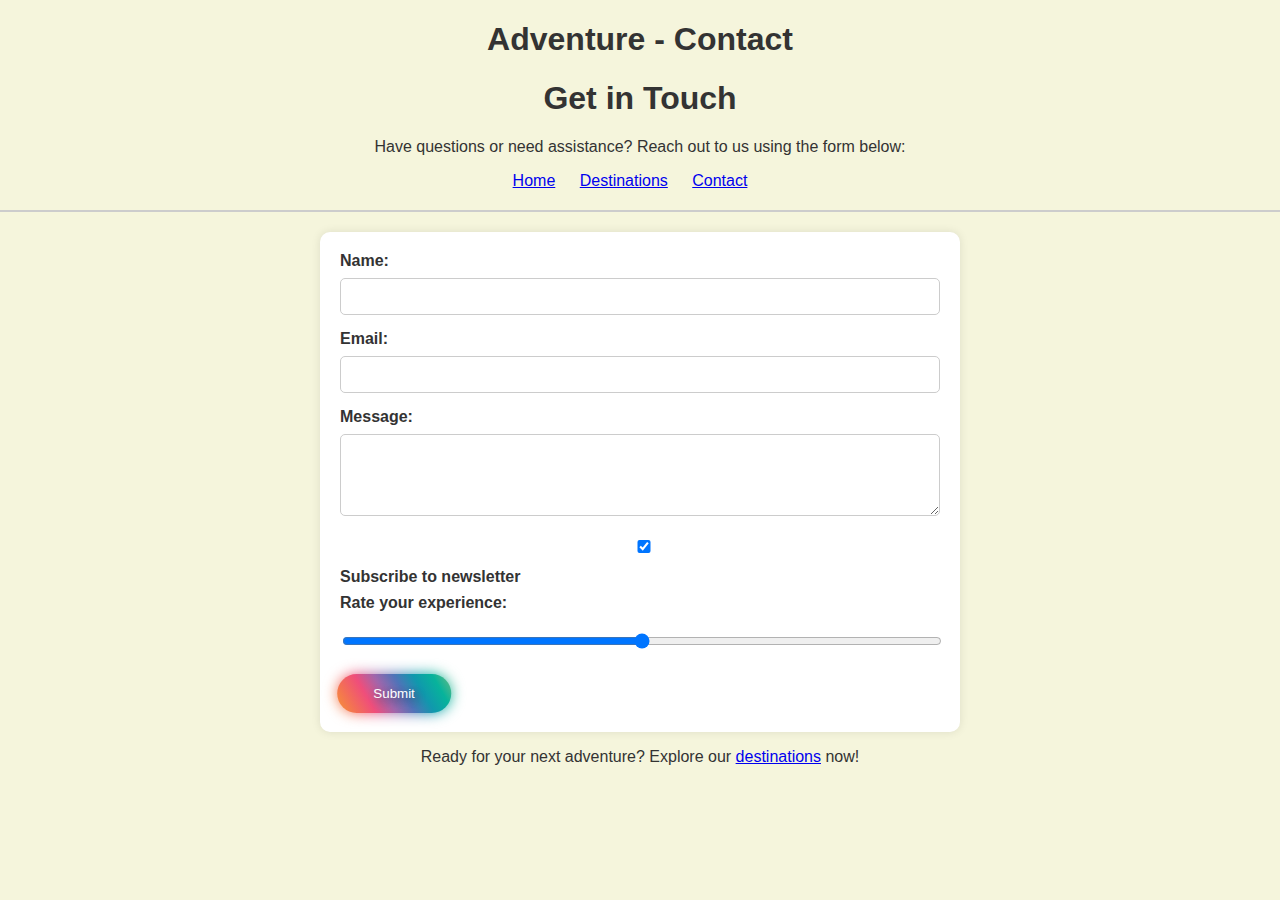
==== contact.html @ 841f15bd "first commit" ====
<!DOCTYPE html>
<html lang="en">
<head>
    <meta charset="UTF-8">
    <meta name="viewport" content="width=device-width, initial-scale=1.0">
    <h1>Adventure - Contact</h1> 
    <link rel="stylesheet" href="https://cdnjs.cloudflare.com/ajax/libs/animate.css/4.1.1/animate.min.css">
   <link rel="stylesheet" href="contact.css">
</head>
<body>

    <h1 class="animate__animated animate__fadeIn">Get in Touch</h1>

    <p class="animate__animated animate__fadeIn">Have questions or need assistance? Reach out to us using the form below:</p>

    <ul class="animate__animated animate__fadeIn">
        <li><a href="index.html">Home</a></li>
        <li><a href="destinations.html">Destinations</a></li>
        <li><a href="contact.html">Contact</a></li>
    </ul>

    <hr class="animate__animated animate__fadeIn">

    <form action="#" method="post" class="animate__animated animate__fadeIn">
        <label for="name">Name:</label>
        <input type="text" id="name" name="name" required>

        <label for="email">Email:</label>
        <input type="email" id="email" name="email" required>

        <label for="message">Message:</label>
        <textarea id="message" name="message" rows="4" required></textarea>

        <label for="subscribe">
            <input type="checkbox" id="subscribe" name="subscribe" checked>
            Subscribe to newsletter
        </label>

        <label for="rating">Rate your experience:</label>
        <input type="range" id="rating" name="rating" min="1" max="5" value="3">
        <a href="/"><button class="bn29">Submit</button></a>
    </form>

    <p class="animate__animated animate__fadeIn">Ready for your next adventure? Explore our <a href="destinations.html">destinations</a> now!</p>
    <audio src="assets/audio/Sounds-in-a-forest.mp3" autoplay loop></audio>

</body>
</html>
---- contact.css ----
body {
    font-family: 'Arial', sans-serif;
    background-color: #f5f5dc;
    color: #333;
    margin: 0;
    padding: 0;
}

h1, p {
    text-align: center;
    animation: fadeIn 1s;
    font-family: 'Roboto', sans-serif;

}

ul {
    list-style-type: none;
    padding: 0;
    text-align: center;
}

ul li {
    display: inline;
    margin-right: 20px;
}

hr {
    border: 1px solid #ccc;
    margin: 20px 0;
}

form {
    max-width: 600px;
    margin: auto;
    background-color: #fff;
    padding: 20px;
    border-radius: 10px;
    box-shadow: 0 0 10px rgba(0, 0, 0, 0.1);
    animation: fadeIn 1s;
}

label {
    display: block;
    margin-bottom: 8px;
    font-weight: bold;
}

input, textarea {
    width: 100%;
    padding: 10px;
    margin-bottom: 15px;
    border: 1px solid #ccc;
    border-radius: 5px;
    box-sizing: border-box;
}

input[type="checkbox"] {
    margin-top: 5px;
}

input[type="submit"] {
    background-color: #3498db;
    color: #fff;
    padding: 10px 15px;
    border: none;
    border-radius: 5px;
    cursor: pointer;
}

input[type="submit"]:hover {
    background-color: #207dbb;
}

@keyframes fadeIn {
    from {
        opacity: 0;
    }
    to {
        opacity: 1;
    }
}

.bn29 {
border: none;
padding: 0.8em 2.5em;
outline: none;
color: white;
font-style: 1.2em;
position: relative;
z-index: 1;
cursor: pointer;
background: none;
text-shadow: 3px 3px 10px rgba(0, 0, 0, 0.45);
}

.bn29:before,
.bn29:after {
position: absolute;
top: 50%;
left: 50%;
border-radius: 10em;
-webkit-transform: translateX(-50%) translateY(-50%);
transform: translateX(-50%) translateY(-50%);
width: 105%;
height: 105%;
content: "";
z-index: -2;
background-size: 400% 400%;
background: linear-gradient(
60deg,
#f79533,
#f37055,
#ef4e7b,
#a166ab,
#5073b8,
#1098ad,
#07b39b,
#6fba82
);
}

.bn29:before {
-webkit-filter: blur(7px);
filter: blur(7px);
-webkit-transition: all 0.25s ease;
transition: all 0.25s ease;
-webkit-animation: pulse 10s infinite ease;
animation: pulse 10s infinite ease;
}

.bn29:after {
-webkit-filter: blur(0.3px);
filter: blur(0.3px);
}

.bn29:hover:before {
width: 115%;
height: 115%;
}
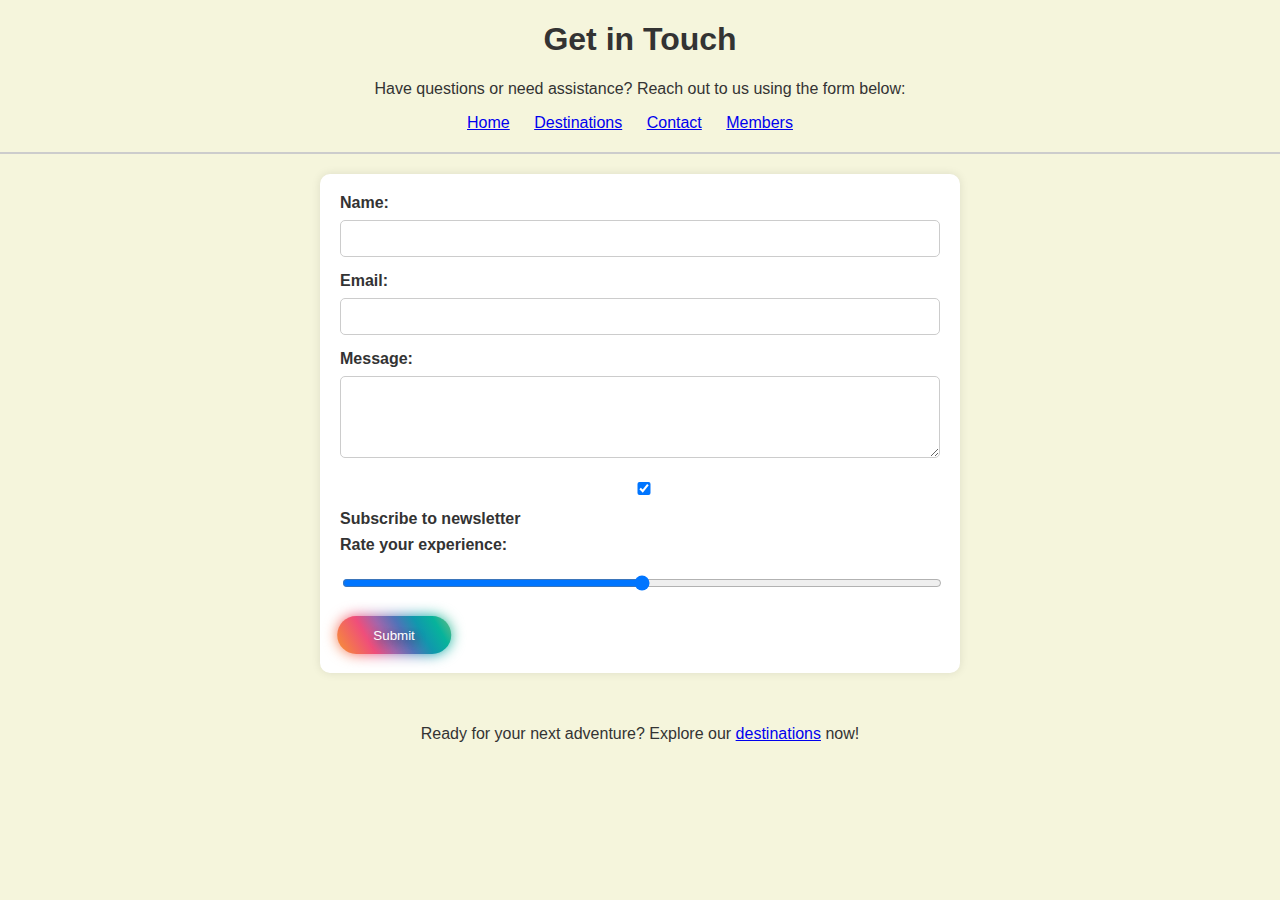
==== commit 27088805: "cards added" ====
--- a/contact.html
+++ b/contact.html
@@ -1,9 +1,13 @@
 <!DOCTYPE html>
 <html lang="en">
 <head>
+    <link
+    rel="icon"
+    type="image/png"
+    href="assets/images/icon.png"
+  />
     <meta charset="UTF-8">
     <meta name="viewport" content="width=device-width, initial-scale=1.0">
-    <h1>Adventure - Contact</h1> 
     <link rel="stylesheet" href="https://cdnjs.cloudflare.com/ajax/libs/animate.css/4.1.1/animate.min.css">
    <link rel="stylesheet" href="contact.css">
 </head>
@@ -17,6 +21,8 @@
         <li><a href="index.html">Home</a></li>
         <li><a href="destinations.html">Destinations</a></li>
         <li><a href="contact.html">Contact</a></li>
+        <li><a href="login.html">Members</a></li>
+
     </ul>
 
     <hr class="animate__animated animate__fadeIn">
@@ -40,6 +46,9 @@
         <input type="range" id="rating" name="rating" min="1" max="5" value="3">
         <a href="/"><button class="bn29">Submit</button></a>
     </form>
+<br>
+<br>
+  
 
     <p class="animate__animated animate__fadeIn">Ready for your next adventure? Explore our <a href="destinations.html">destinations</a> now!</p>
     <audio src="assets/audio/Sounds-in-a-forest.mp3" autoplay loop></audio>
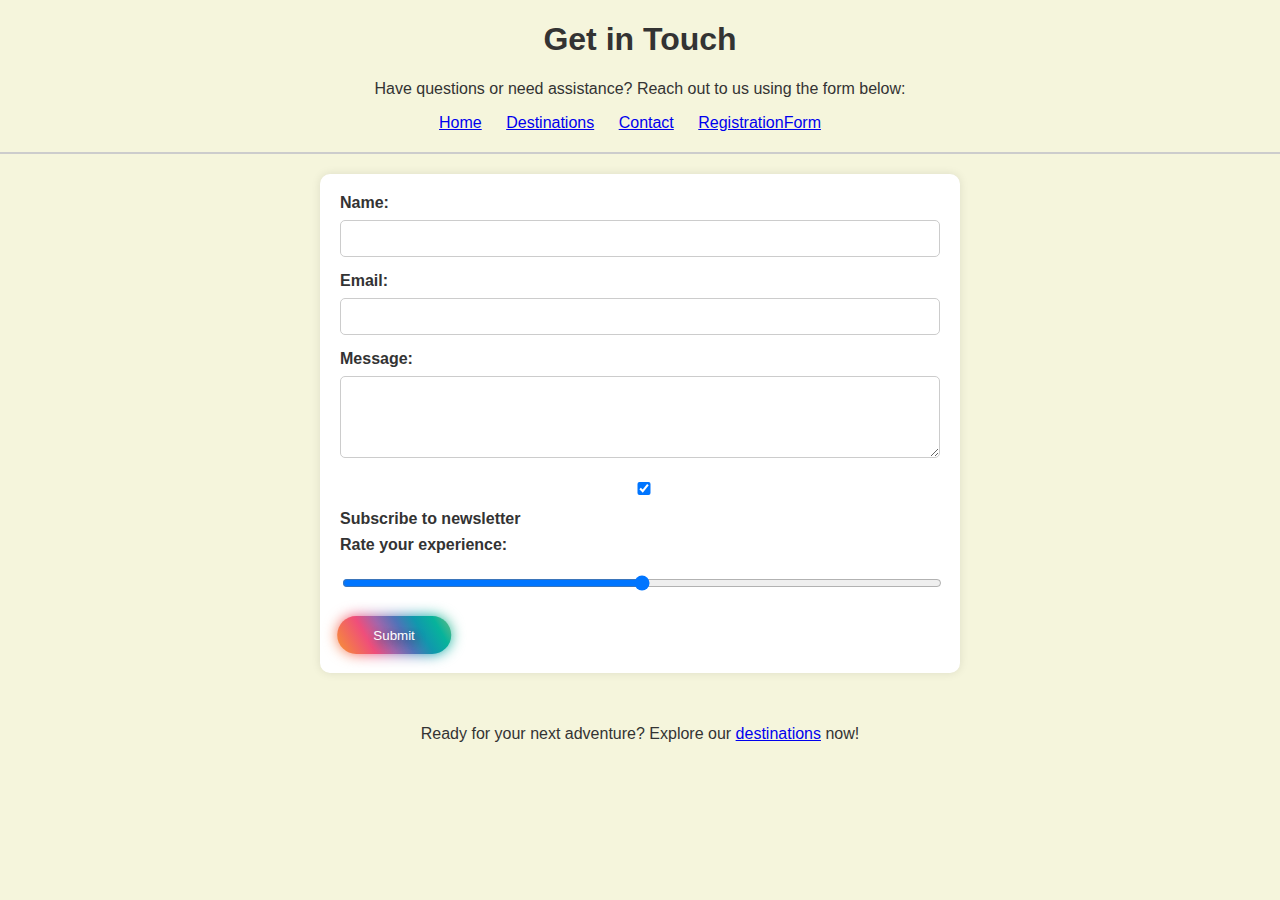
==== commit d8d067fc: "form validation" ====
--- a/contact.html
+++ b/contact.html
@@ -21,7 +21,8 @@
         <li><a href="index.html">Home</a></li>
         <li><a href="destinations.html">Destinations</a></li>
         <li><a href="contact.html">Contact</a></li>
-        <li><a href="login.html">Members</a></li>
+        <li><a href="Registration.html">RegistrationForm</a></li>
+
 
     </ul>
 
@@ -52,6 +53,6 @@
 
     <p class="animate__animated animate__fadeIn">Ready for your next adventure? Explore our <a href="destinations.html">destinations</a> now!</p>
     <audio src="assets/audio/Sounds-in-a-forest.mp3" autoplay loop></audio>
-
+<script src="contact.js"></script>
 </body>
 </html>
